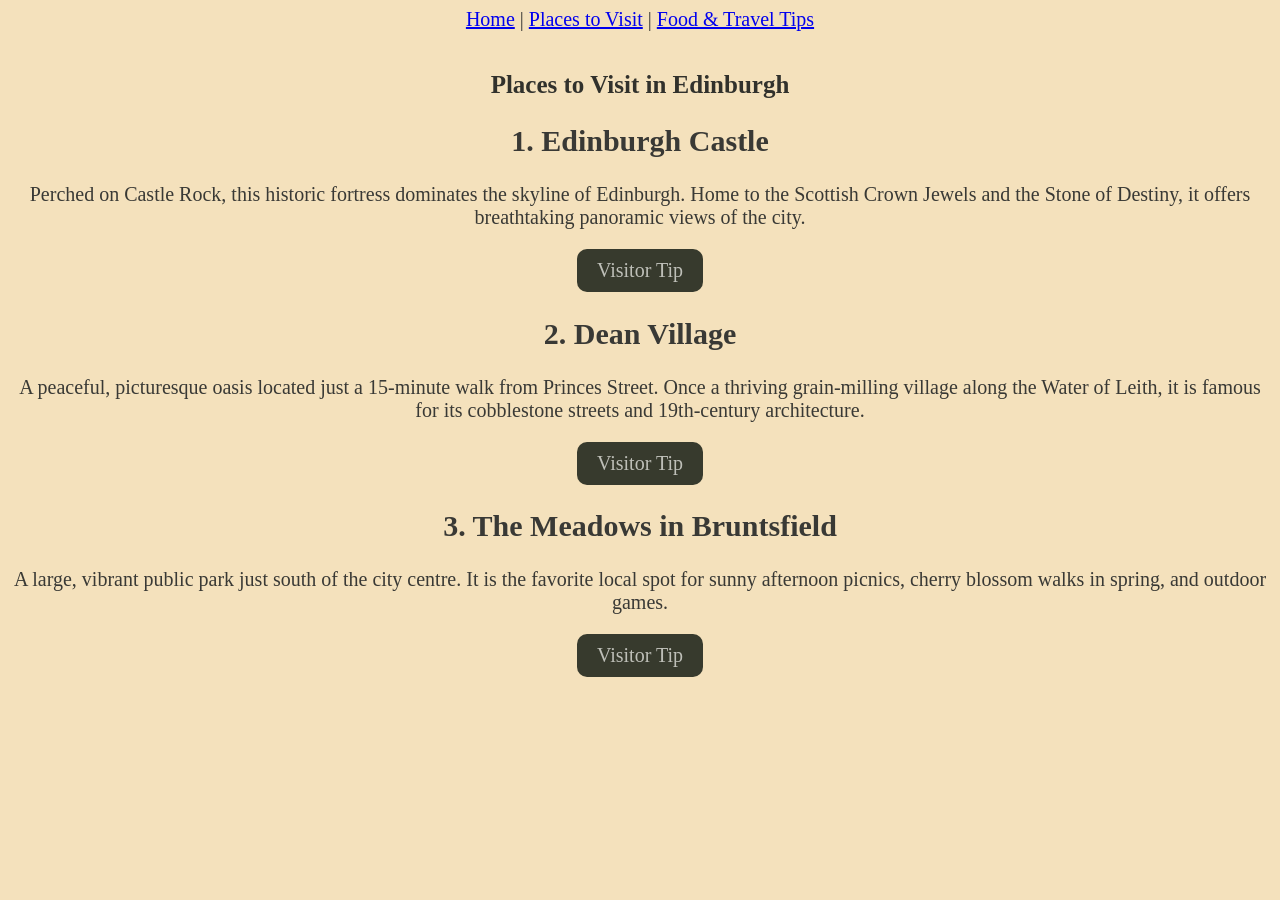
==== places.html @ db1b2cce "places to visit page with visitor tips" ====
<!-- Name: Alishba Niaz | Roll No.: 26i-3223 | Section: E -->

<!DOCTYPE html>
<html>
    <head>
        <title>EDINBURGH - Places to Visit</title>
        <link rel="stylesheet" href="style.css">
    </head>

    <body>
        <!-- Navigation Bar -->
        <nav>
            <a href="index.html">Home</a> |
            <a href="places.html">Places to Visit</a> |
            <a href="tips.html">Food & Travel Tips</a>
        </nav>

        <h1>Places to Visit in Edinburgh</h1>

        <div class="place-card">
            <h2>1. Edinburgh Castle</h2>
            <p>Perched on Castle Rock, this historic fortress dominates the skyline of Edinburgh. Home to the Scottish Crown Jewels and the Stone of Destiny, it offers breathtaking panoramic views of the city.</p>
            <button onclick="showTip('castle')">Visitor Tip</button>
        </div>

        <div class="place-card">
            <h2>2. Dean Village</h2>
            <p>A peaceful, picturesque oasis located just a 15-minute walk from Princes Street. Once a thriving grain-milling village along the Water of Leith, it is famous for its cobblestone streets and 19th-century architecture.</p>
            <button onclick="showTip('dean')">Visitor Tip</button>
        </div>

        <div class="place-card">
            <h2>3. The Meadows in Bruntsfield</h2>
            <p>A large, vibrant public park just south of the city centre. It is the favorite local spot for sunny afternoon picnics, cherry blossom walks in spring, and outdoor games.</p>
            <button onclick="showTip('meadows')">Visitor Tip</button>
        </div>

        <script>
            function showTip(place) {
                if (place === 'castle') {
                    window.alert("Castle Tip: Book your tickets online in advance—they often sell out on the day, especially on Fridays and weekends!");
                } else if (place === 'dean') {
                    window.alert("Dean Village Tip: Walk along the Water of Leith Walkway from Dean Village all the way to Stockbridge for a scenic morning stroll.");
                } else if (place === 'meadows') {
                    window.alert("Meadows Tip: Grab a coffee and pastry from a nearby Bruntsfield café before heading to the park.");
                }
            }
        </script>
    </body>
</html>
---- style.css ----
/*-- Name: Alishba Niaz | Roll No.: 26i-3223 | Section: E */


body {
  background-color: rgb(244, 225, 188);
  font-family: "Bodoni MT", "Bodoni 72", Didot, serif;
  color: rgb(57, 57, 53);
  text-align: center;
  font-size: 20px;
}

h1 {
  margin-top: 40px;
  margin-bottom: 20px;
  color: rgb(49, 49, 44);
  text-align: center;
  font-size: 25px;
}

img {
  display: block;
  margin: auto;
  width: 50%;
}

td {
  text-align: center;
  background-color: #faf0dc
}

th {
  background-color: #373a2d;
  color: rgb(190, 191, 184);
}

table, th, td {
  border: 1px solid rgb(49, 49, 44);
}

th, td {
  padding: 10px;
}

table {
  margin: auto;
}

button {
  background-color: #373a2d;
  color: rgb(190, 191, 184);
  border: none;
  border-radius: 10px;
  padding: 10px 20px;
  font-family: "Bodoni MT", "Bodoni 72", Didot, serif;
  font-size: 20px;
}
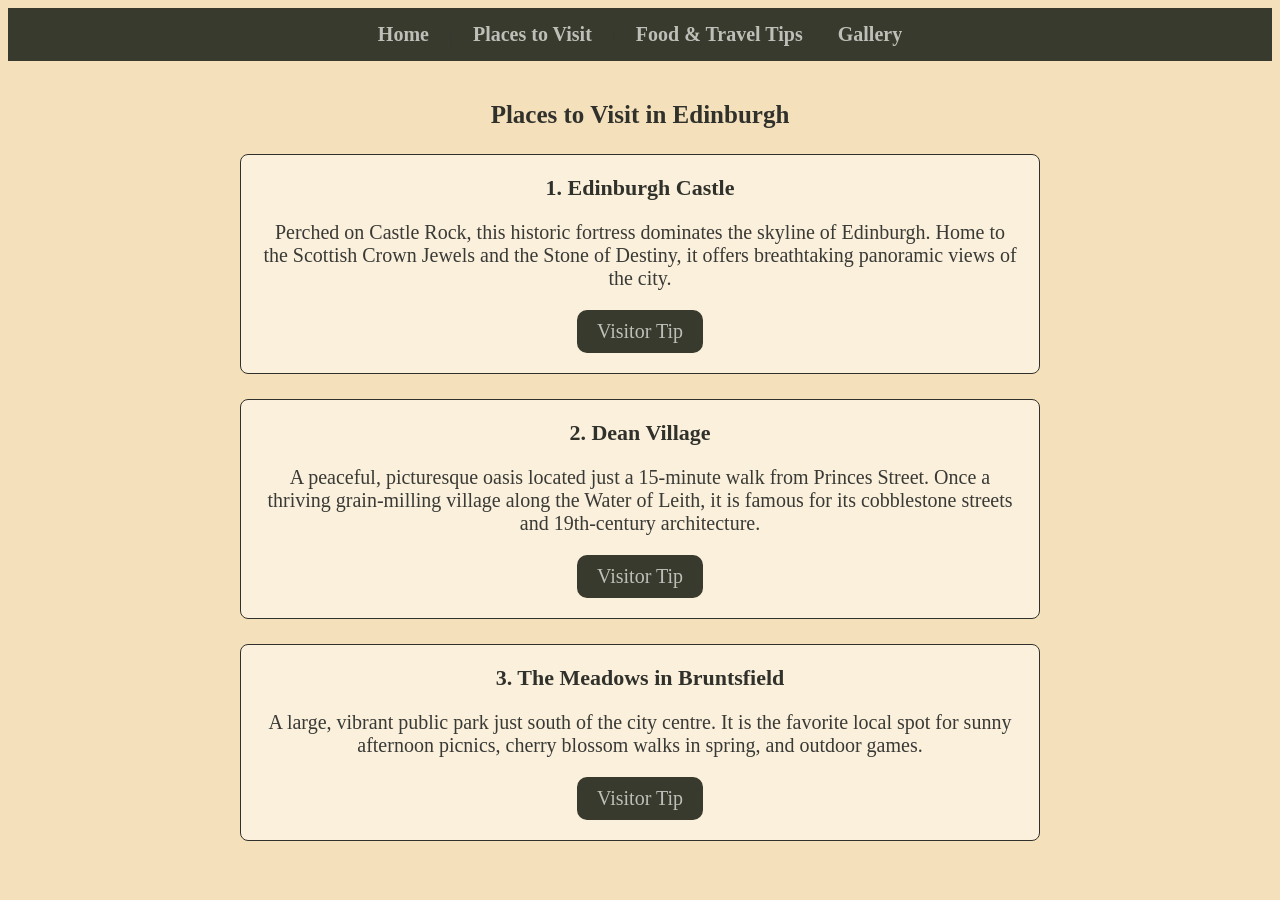
==== commit 2ce656dd: "updated navigation for gallery on all pages" ====
--- a/places.html
+++ b/places.html
@@ -13,6 +13,7 @@
             <a href="index.html">Home</a> |
             <a href="places.html">Places to Visit</a> |
             <a href="tips.html">Food & Travel Tips</a>
+            <a href="gallery.html">Gallery</a>
         </nav>
 
         <h1>Places to Visit in Edinburgh</h1>
--- a/style.css
+++ b/style.css
@@ -53,4 +53,57 @@
   padding: 10px 20px;
   font-family: "Bodoni MT", "Bodoni 72", Didot, serif;
   font-size: 20px;
+}
+
+/* Navigation Bar */
+nav {
+  background-color: #373a2d;
+  padding: 15px;
+  margin-bottom: 20px;
+}
+
+nav a {
+  color: rgb(190, 191, 184);
+  text-decoration: none;
+  margin: 0 15px;
+  font-weight: bold;
+}
+
+nav a:hover {
+  color: rgb(244, 225, 188);
+  text-decoration: underline;
+}
+
+/* Place Cards */
+.place-card {
+  background-color: #faf0dc;
+  border: 1px solid rgb(49, 49, 44);
+  width: 60%;
+  margin: 25px auto;
+  padding: 20px;
+  border-radius: 8px;
+}
+
+h2 {
+  color: rgb(49, 49, 44);
+  font-size: 22px;
+  margin-top: 0;
+}
+/* Gallery Block */
+.gallery-block {
+  background-color: #faf0dc;
+  border: 1px solid rgb(49, 49, 44);
+  width: 70%;
+  margin: 25px auto;
+  padding: 20px;
+  border-radius: 8px;
+}
+
+.gallery-block img {
+  display: inline-block;
+  width: 45%;
+  margin: 10px;
+  border: 2px solid #373a2d;
+  border-radius: 5px;
+  cursor: pointer;
 }
